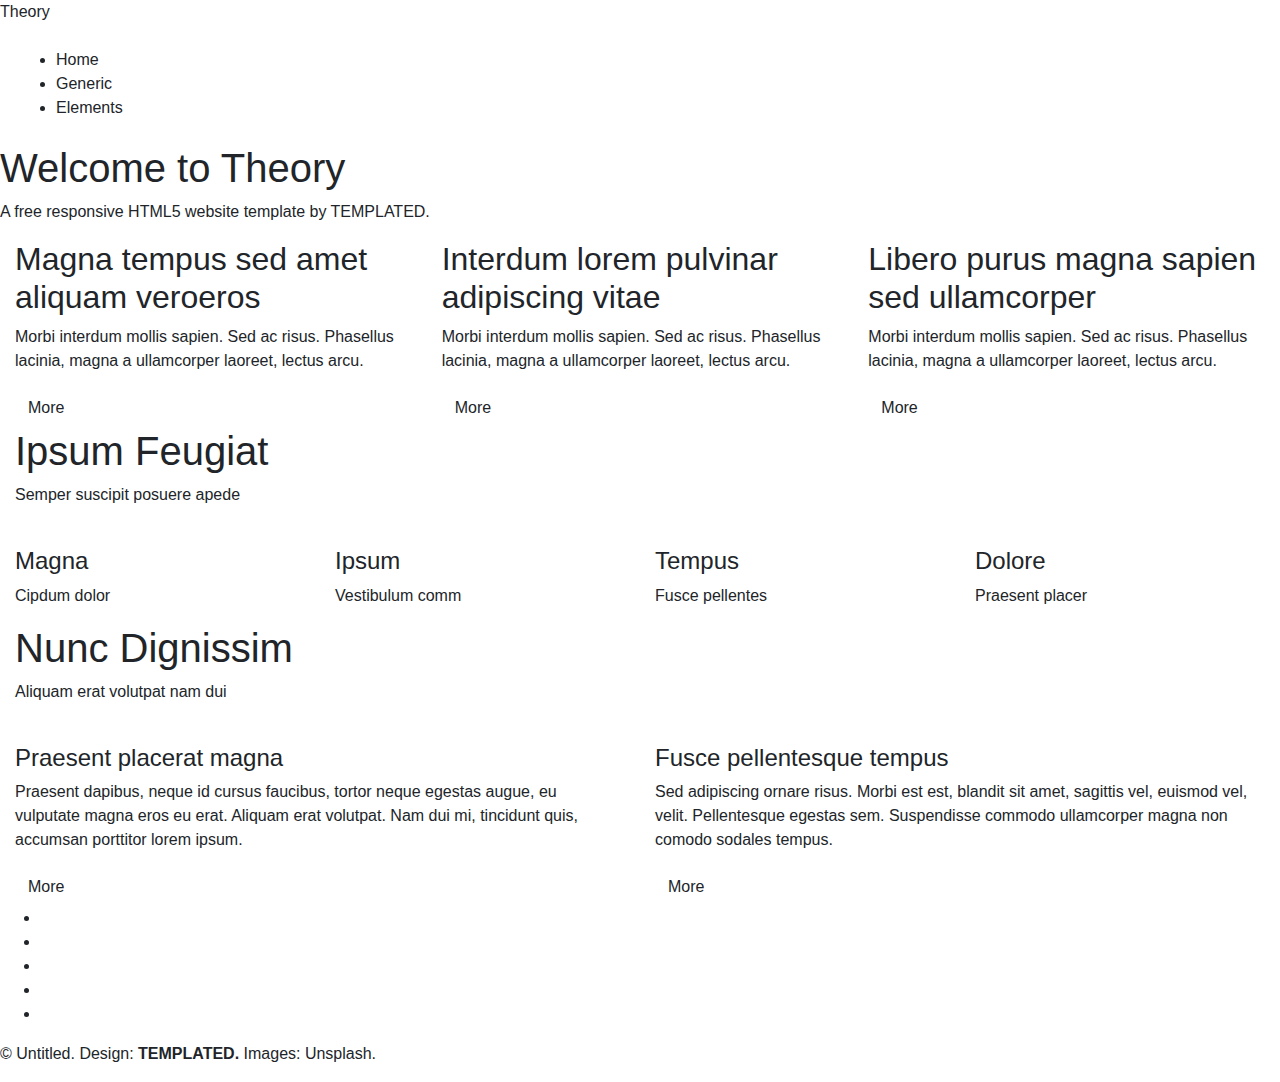
==== index.html @ 81d4070e "Create index.html" ====
<!DOCTYPE html>
<html>
    <head>
            <script src="https://kit.fontawesome.com/0841a5b684.js"></script>
            <meta name="viewport" content="width=device-width, initial-scale=1">
            <link rel="stylesheet" href="https://maxcdn.bootstrapcdn.com/bootstrap/4.3.1/css/bootstrap.min.css">            <link href="https://fonts.googleapis.com/css?family=Raleway:100,200,300,400,500,600,700,800,900&display=swap" rel="stylesheet">  
            <link rel="stylesheet" type="text/css" href="theory.css">
    </head>

    <body>
        <div class="banner">
            <header>
                <p class="logo">Theory</p>
                <div class="menu"><i class="fas fa-bars"></i></div>
                <nav class="navbar">
                    <ul>
                        <li>Home</li>
                        <li>Generic</li>
                        <li>Elements</li>
                    </ul>
                </nav>
            </header>

            <div class="banner-inner">
                <article class="inner-wrapper">
                <h1 class="inner-h1">Welcome to Theory</h1>
                <p class="inner-p">A free responsive HTML5 website template by TEMPLATED.
                </p>
            </article>
            </div>
        </div>



        <!--CONTENT-->

            <div class="container-fluid main">
                <div class="row row-content">
                     <div class="col-lg-4">
                        <article id="art-border">
                            <h2>Magna tempus sed amet
                                 aliquam veroeros
                            </h2>
                            <p>Morbi interdum mollis sapien. Sed ac risus. Phasellus lacinia, magna a ullamcorper laoreet, lectus arcu.
                            </p>
                            <div class="content-btn btn">More</div>
                        </article>
                     </div>


                    <div class="col-lg-4">
                        <article id="art-border">
                            <h2>Interdum lorem pulvinar
                                adipiscing vitae
                            </h2>
                            <p>Morbi interdum mollis sapien. Sed ac risus. Phasellus lacinia, magna a ullamcorper laoreet, lectus arcu.
                            </p>
                            <div class="content-btn btn">More</div>
                        </article>
                     </div>


                    <div class="col-lg-4">
                        <article id="art-border">
                            <h2>Libero purus magna sapien
                                sed ullamcorper
                            </h2>
                            <p>Morbi interdum mollis sapien. Sed ac risus. Phasellus lacinia, magna a ullamcorper laoreet, lectus arcu.
                            </p>
                            <div class="content-btn btn">More</div>
                        </article>
                     </div>
                 </div>


                 <!--TEAM/STAFF-->

                 <div class="team-wrapper">
                    <h1 class="team-header">Ipsum Feugiat</h1>
                    <p class="para">Semper suscipit posuere apede</p>

                    <div class="row row-team">
                        <div class="col-12 col-sm-6 col-lg-3">
                            <div class="wrapper-team">
                                <div class="img-team">
                                    <img src="file:///Users/peterlewis/Documents/Projects/templated-theory/images/pic03.jpg" alt="">                                    
                                </div>

                                <div class="text-team">
                                    <h4>Magna</h4>
                                    <p>Cipdum dolor</p>
                                </div>
                            </div>
                        </div>


                        <div class="col-12 col-sm-6 col-lg-3">
                            <div class="wrapper-team">
                                <div class="img-team">
                                    <img src="file:///Users/peterlewis/Documents/Projects/templated-theory/images/pic04.jpg" alt="">                                    
                                </div>

                                <div class="text-team">
                                    <h4>Ipsum</h4>
                                    <p>Vestibulum comm</p>
                                </div>
                            </div>
                        </div>


                        <div class="col-12 col-sm-6 col-lg-3">
                            <div class="wrapper-team">
                                <div class="img-team">
                                    <img src="file:///Users/peterlewis/Documents/Projects/templated-theory/images/pic05.jpg" alt="">
                                </div>

                                <div class="text-team">
                                    <h4>Tempus</h4>
                                    <p>Fusce pellentes</p>
                                </div>
                            </div>
                        </div>


                        <div class="col-12 col-sm-6 col-lg-3">
                            <div class="wrapper-team">
                                <div class="img-team">
                                    <img src="file:///Users/peterlewis/Documents/Projects/templated-theory/images/pic06.jpg" alt="">
                                    </div>
                                <div class="text-team">
                                    <h4>Dolore</h4>
                                    <p>Praesent placer</p>
                                </div>
                            </div>
                        </div>
                     </div>
                 </div>


                 <!--EXTRA-INFO-->

                 <div class="extra-wrapper">
                        <h1>Nunc Dignissim</h1>
                        <p>Aliquam erat volutpat nam dui</p>

                    <div class="row row-extra">

                        <div class="col-12 col-lg-6">
                            <div class="wrapper-extra">
                                <div class="img-extra">
                                    <img src="file:///Users/peterlewis/Documents/Projects/templated-theory/images/pic01.jpg" alt="">
                                </div>

                                <div class="text-extra">
                                    <h4>Praesent placerat magna</h4>
                                    <p>Praesent dapibus, neque id cursus faucibus, tortor neque egestas augue, eu vulputate magna eros eu erat. Aliquam erat volutpat. Nam dui mi, tincidunt quis, accumsan porttitor lorem ipsum.</p>
                                    <div class="extra-info-btn btn">More</div>
                                </div>
                            </div>
                        </div>


                        <div class="col-12 col-lg-6">
                            <div class="wrapper-extra">
                                <div class="img-extra">
                                    <img src="file:///Users/peterlewis/Documents/Projects/templated-theory/images/pic02.jpg" alt="">
                                </div>

                                <div class="text-extra">
                                    <h4>Fusce pellentesque tempus</h4>
                                    <p>Sed adipiscing ornare risus. Morbi est est, blandit sit amet, sagittis vel, euismod vel, velit. Pellentesque egestas sem. Suspendisse commodo ullamcorper magna non comodo sodales tempus.</p>
                                    <div class="extra-info-btn btn">More</div>
                                </div>
                            </div>
                        </div>
                    </div>
                </div>
           </div>


             <!--FOOTER-->


             <footer>
                 <div class="flex">
                     <div class="icons">
                         <ul>
                             <li><i class="fab fa-facebook-f"></i></li>
                             <li><i class="fab fa-twitter"></i></li>
                             <li><i class="fab fa-linkedin-in"></i></li>
                             <li><i class="fab fa-pinterest-p"></i></li>
                             <li><i class="fab fa-vimeo-v"></i></li>
                         </ul>
                     </div>

                     <div class="copywrite">
                         <p>© Untitled. Design: <strong>TEMPLATED.</strong> Images: Unsplash.</p>
                     </div>
                 </div>
             </footer>


    </body>
</html>
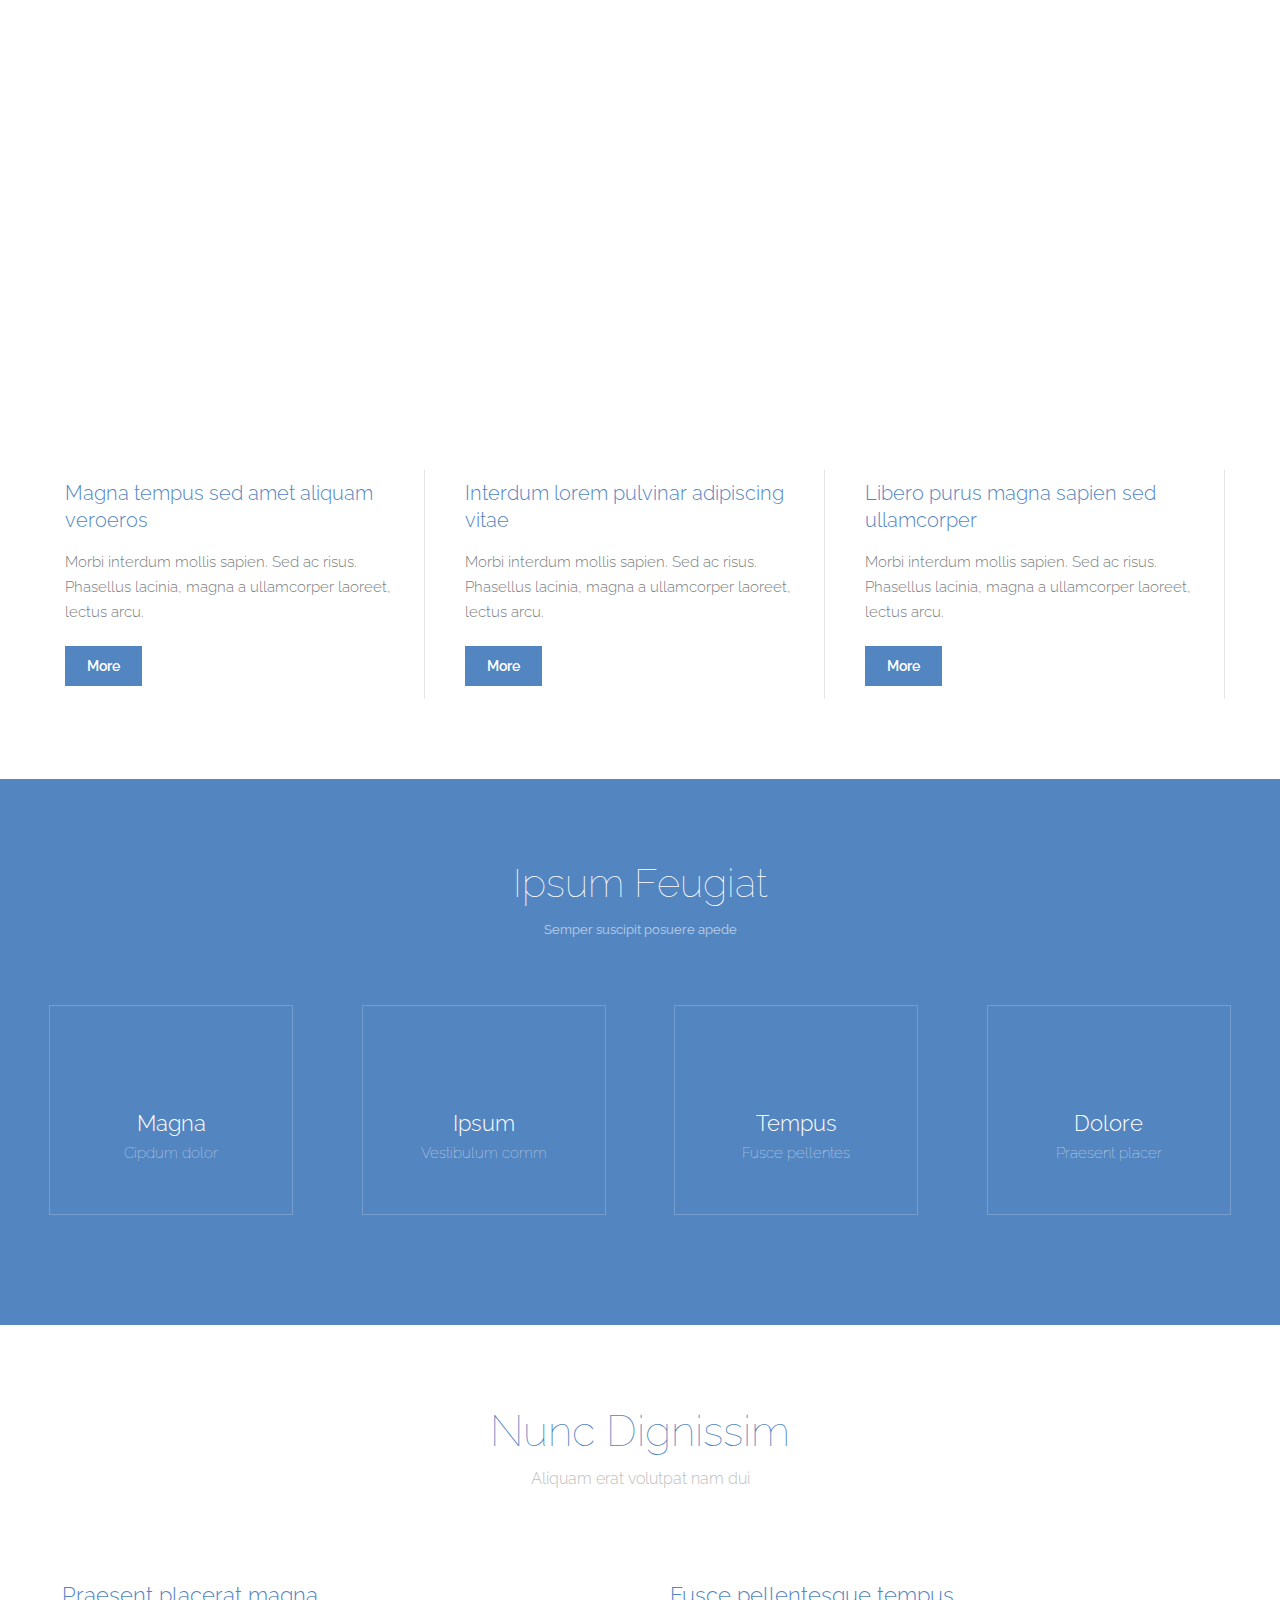
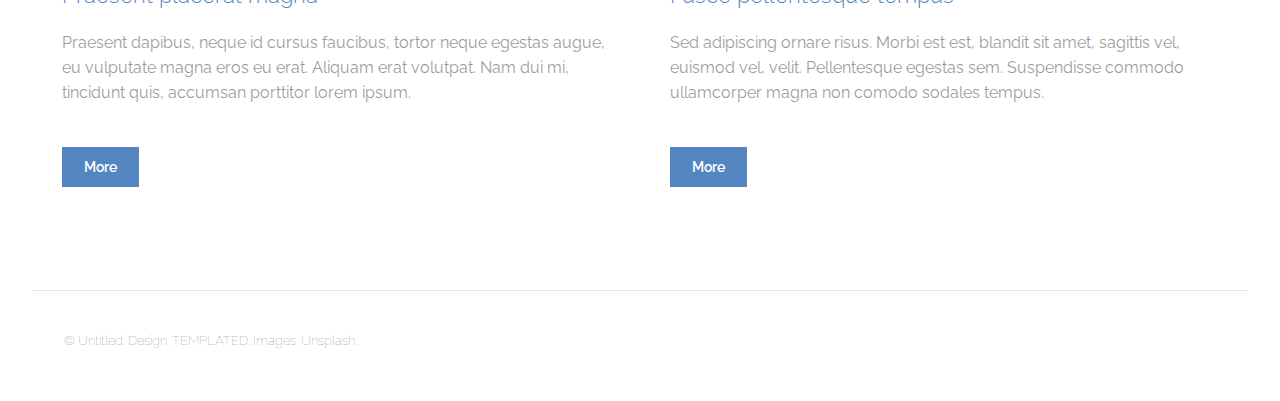
==== commit 1372bccf: "Update index.html" ====
--- a/index.html
+++ b/index.html
@@ -4,7 +4,7 @@
             <script src="https://kit.fontawesome.com/0841a5b684.js"></script>
             <meta name="viewport" content="width=device-width, initial-scale=1">
             <link rel="stylesheet" href="https://maxcdn.bootstrapcdn.com/bootstrap/4.3.1/css/bootstrap.min.css">            <link href="https://fonts.googleapis.com/css?family=Raleway:100,200,300,400,500,600,700,800,900&display=swap" rel="stylesheet">  
-            <link rel="stylesheet" type="text/css" href="theory.css">
+            <link rel="stylesheet" type="text/css" href="main.css">
     </head>
 
     <body>
--- a/main.css
+++ b/main.css
@@ -0,0 +1,649 @@
+* {
+    padding: 0px;
+    font-family: 'Raleway', sans-serif;
+    margin: 0px;
+    box-sizing: border-box;
+}
+
+header {
+    padding-top: 19px;
+}
+
+.logo {
+    display: inline;
+    margin-left: 29px;
+    font-size: 15.5px;
+    font-weight: 600;
+}
+
+.menu {
+    display: inline;
+    float: right;
+    margin-right: 30px;
+    font-size: 15.5px;
+    opacity: 0.9;
+    cursor: pointer;
+}
+
+.navbar {
+    display: none;
+}
+
+.banner {
+    height: 290px;
+    font-family: "Raleway", sans-serif;
+    color: white;
+    background-size: cover;
+    background-image: url('file:///Users/peterlewis/Documents/Projects/templated-theory/images/banner.jpg');
+}
+
+.banner-inner {
+    text-align: center;
+    font-weight: 100;
+    position: relative;
+    top: 45px;
+}
+
+.inner-h1 {
+    font-weight: 100;
+    margin-bottom: 16px;
+}
+.inner-p {
+    font-size: 14.5px;
+    color: white;
+    opacity: 0.6;
+    padding: 0 25px;
+    margin: 0;
+    line-height: 22px;
+}
+
+
+
+/* CONTENT */
+
+.row {
+    padding: 0;
+    margin: 0;
+}
+
+.main {
+    padding: 0;
+}
+
+.row-content {
+    margin: 0 auto;
+    max-width: 95%;
+    padding: 0;
+}
+
+article {
+    text-align: center;
+    width: 100%;
+    padding: 40px 0 40px 0;
+}
+
+#art-border {
+    border-bottom: 1px solid rgba(0, 0, 0, 0.1);
+}
+
+article h2 {
+    font-size: 22px;
+    color: #5385c1;
+    font-weight: 300;
+    padding: 0 30px;
+    line-height: 35px;
+    margin-bottom: 25px;
+}
+
+article p {
+    font-size: 16px;
+    opacity: 0.6;
+    font-weight: 300;
+    margin-bottom: 30px;
+    line-height: 25px;
+}
+
+.btn {
+    width: 100%;
+    height: 45px;
+    background-color: #5385c1;
+    color: white;
+    font-weight: 600;
+    border-radius: 0;
+    line-height: 45px;
+    padding: 0;
+    border: 0;
+}
+
+
+
+/* TEAM/STAFF*/
+
+.row-team {
+    padding: 0;
+}
+
+.team-wrapper {
+    padding: 35px 0 45px 0;
+    text-align: center;
+    background: #5385c1;
+}
+
+.team-header {
+    color: white;
+    font-weight: 100;
+    font-size: 32px;
+}
+
+.para {
+    color: white;
+    font: 100;
+    font-size: 14px;
+    opacity: 0.6;
+}
+
+.wrapper-team {
+    border: 1px solid rgba(255, 255, 255, 0.2);
+    max-width: 90%;
+    margin: 15px auto;
+    padding: 50px 50px;
+}
+
+.img-team img {
+    border-radius: 50%;
+}
+
+.text-team {
+    margin: 30px 0 0 0;
+}
+
+.text-team h4 {
+    font-weight: 300;
+    font-size: 22px;
+    color: white;
+    margin-bottom: 5px;
+}
+
+.text-team p {
+    color: white;
+    font-weight: 100;
+    opacity: 0.8;
+    margin: 0;
+}
+
+
+
+/* EXTRA */
+
+
+.img-extra img {
+    width: 100%;
+    margin: 20px 0;
+}
+
+.extra-wrapper {
+    padding: 40px 0 0 0;
+    text-align: center;
+}
+
+.row-extra {
+    margin: 0 auto;
+    text-align: center;
+    max-width: 85%;
+    border-bottom: 1px solid rgba(0, 0, 0, 0.2);
+    padding: 0;
+}
+
+.row-extra .col-12 {
+    padding: 0;
+}
+
+.extra-wrapper h1 {
+    margin: 0 auto;
+    color: #5385c1;
+    font-weight: 100;
+    font-size: 32px;
+}
+
+.extra-wrapper p {
+    color: grey;
+    opacity: 0.5;
+    margin: 10px auto;
+    font-size: 14px;
+    font-weight: 300;
+}
+
+.text-extra h4 {
+    color: #5385c1;
+    font-size: 22px;
+    font-weight: 300;
+    margin: 0.5em 0 1em;
+}
+
+.text-extra p {
+    font-size: 16px;
+    color: black;
+    opacity: 0.4;
+    font-weight: 400;
+    line-height: 25px;
+    margin: 0 0 2em;
+    padding: 0;
+}
+
+.extra-info-btn {
+    margin: 0 0 2em;
+    font-size: 16px;
+}
+
+
+
+/* FOOTER */
+
+.flex {
+    display: block;
+    margin: 0;
+    padding: 10px 0 0 0;
+}
+
+.icons {
+    text-align: center;
+    padding: 20px;
+}
+
+.icons li {
+    display: inline;
+    margin: 0 0 0 15px;
+    color: #5385c1;
+    font-size: 18px;
+}
+
+.copywrite {
+    font-size: 13px;
+    color: grey;
+    font-weight: 100;
+    text-align: center;
+    padding-bottom: 10px;
+}
+
+.copywrite strong {
+    font-weight: 100;
+}
+
+
+
+
+/* MEDIA QUERIES */
+
+
+
+@media screen and (min-width: 480px) {
+    .banner {
+        height: 330px;
+    }
+
+    header {
+        padding-top: 32px;
+    }
+
+    .logo {
+        font-size: 1em;
+    }
+
+    .inner-wrapper {
+        text-align: center;
+        padding: 30px 30px;
+    }
+
+    article {
+        text-align: left;
+        padding: 25px 0 40px 0;
+    }
+
+    article h2 {
+        padding: 0;
+        width: 60%;
+        margin-bottom: 20px;
+        font-size: 21.5px;
+    }
+    article p {
+        padding-right: 1em;
+    }
+
+    .btn {
+        display: inline;
+        padding: 13px 25px;
+        cursor: pointer;
+    }
+
+    .row-extra {
+        max-width: 90%;
+        padding-bottom: 15px;
+    }
+
+    .extra-wrapper {
+        padding-top: 40px;
+    }
+
+    .text-extra {
+        text-align: left;
+        padding-bottom: 20px;
+    }
+}
+
+
+
+
+
+@media screen and (min-width: 737px) {
+
+    .banner {
+        height: 430px;
+    }
+
+    header {
+        padding: 50px 10px 0 10px;
+    }
+
+    .banner-inner {
+        top: 45px;
+    }
+
+    article h2 {
+        width: 40%;
+    }
+
+    .inner-h1 {
+        font-size: 3.5em;
+        padding-bottom: 5px;
+    }
+
+    .inner-p {
+        font-size: 1em;
+    }
+
+
+    /* TEAM/STAFF */
+
+
+    .row-team {
+        padding: 15px 15px;
+    }
+
+    .row-team .col-12 {
+        padding: 0;
+    }
+
+    .team-header {
+        font-size: 2.8em;
+        padding-bottom: 5px;
+    }
+
+    .para {
+        font-size: 16px;
+        padding-bottom: 20px;
+    }
+
+
+    /* EXTRA */
+
+    .extra-wrapper h1 {
+        font-size: 2.8em;
+    }
+
+    .extra-wrapper p {
+        font-size: 1em;
+        margin-bottom: 40px;
+    }
+
+    .text-extra p {
+        font-weight: 400;
+        opacity: 0.4;
+    }
+
+    /* FOOTER */
+    
+
+    .flex {
+        display: flex;
+        flex-direction: row-reverse;
+        padding: 40px 0;
+        max-width: 90%;
+        margin: 0 auto;
+    }
+
+    .copywrite {
+        display: block;
+        text-align: left;
+        width: 50%;
+    }
+
+    .copywrite p {
+        margin: 0;
+    }
+
+    .icons {
+        width: 50%;
+        display: block;
+        text-align: right;
+        padding: 0;
+    }
+
+    .icons ul {
+        width: 100%;
+        margin: 0;
+    }
+
+    .icons li {
+        font-size: 18px;
+        cursor: pointer;
+    }
+
+}
+
+
+
+
+
+
+@media screen and (min-width: 992px) {
+    
+    header {
+        display: flex;
+        padding: 65px 30px 0 50px;
+    }
+    .navbar {
+        display: list-item;
+        width: 50%;
+        padding: 0;
+    }
+
+    .navbar ul {
+        margin: 0;
+        display: flex;
+        justify-content: flex-end;
+    }
+
+    .navbar li {
+        display: inline;
+        margin-right: 20px;
+        font-size: 12px;
+        font-weight: 200;
+        opacity: 0.9;
+        cursor: pointer;
+    }
+
+    .logo {
+        width: 50%;
+        margin: 0;
+        font-size: 0.9em;
+    }
+
+    .menu {
+        display: none;
+    }
+    
+    .banner {
+        height: 390px;
+    }
+
+    .inner-wrapper {
+        padding-top: 10px;
+    }
+
+    .inner-h1 {
+        font-size: 3.2em;
+    }
+
+    .inner-p {
+        font-size: 14.5px;
+    }
+
+
+    /* CONTENT */
+
+    .row-content {
+        margin: 80px 40px;
+        display: flex;
+        align-items: center;
+    }
+
+    #art-border {
+        border-right: 1px solid rgba(0, 0, 0, 0.1);
+        border-bottom: 0;
+        padding: 10px 10px;
+    }
+
+    article h2 {
+        font-size: 19.5px;
+        width: 100%;
+        margin-bottom: 15px;
+        line-height: 27px;
+    }
+
+    article p {
+        font-size: 14.5px;
+        margin-bottom: 20px;
+    }
+
+    .btn {
+        padding: 12px 22px;
+        font-size: 14px;
+    }
+
+
+    /* TEAM/STAFF */
+
+    .team-wrapper {
+        padding: 80px 0;
+    }
+
+    .team-header {
+        font-size: 2.5em;
+    }
+
+    .para {
+        font-size: 0.8em;    }
+
+    .wrapper-team {
+        padding: 50px 0;
+        max-width: 78%;
+    }
+
+    .text-team p {
+        font-size: 15px;
+    }
+
+
+    /* EXTRA CONTENT */
+
+    .extra-wrapper {
+        padding: 80px 0 0 0;
+    }
+
+    .extra-wrapper h1 {
+        font-size: 2.7em;
+    }
+
+    .row-extra {
+        padding-bottom: 80px;
+        max-width: 95%;
+        border-bottom: 1px solid rgba(0, 0, 0, 0.1);
+    }
+
+    .wrapper-extra {
+        max-width: 90%;
+        margin: 0 auto;
+    }
+
+    .img-extra {
+        text-align: center;
+    }
+
+    .img-extra img {
+        max-width: 100%;
+    }
+
+
+    /* FOOTER */
+
+
+    .icons li {
+        font-size: 16px;
+    }
+}
+
+
+
+
+
+
+@media screen and (min-width: 1282px) {
+    .banner {
+        height: 450px;
+    }
+    
+    .logo {
+        padding-left: 45px;
+    }
+
+    .navbar ul {
+        padding-right: 45px;
+    }
+
+    .inner-wrapper {
+        margin-top: 35px;
+    }
+
+    .inner-h1 {
+        padding-bottom: 10px;
+    }
+
+
+    /* CONTENT */
+
+
+    #art-border {
+        padding: 0 50px;
+    }
+    
+
+
+    /* EXTRA CONTENT */
+
+
+    .row-extra {
+        max-width: 80%;
+    }
+
+
+    /* FOOTER */
+
+
+
+    .flex {
+        padding-left: 100px;
+        padding-right: 70px;
+    }
+
+
+}
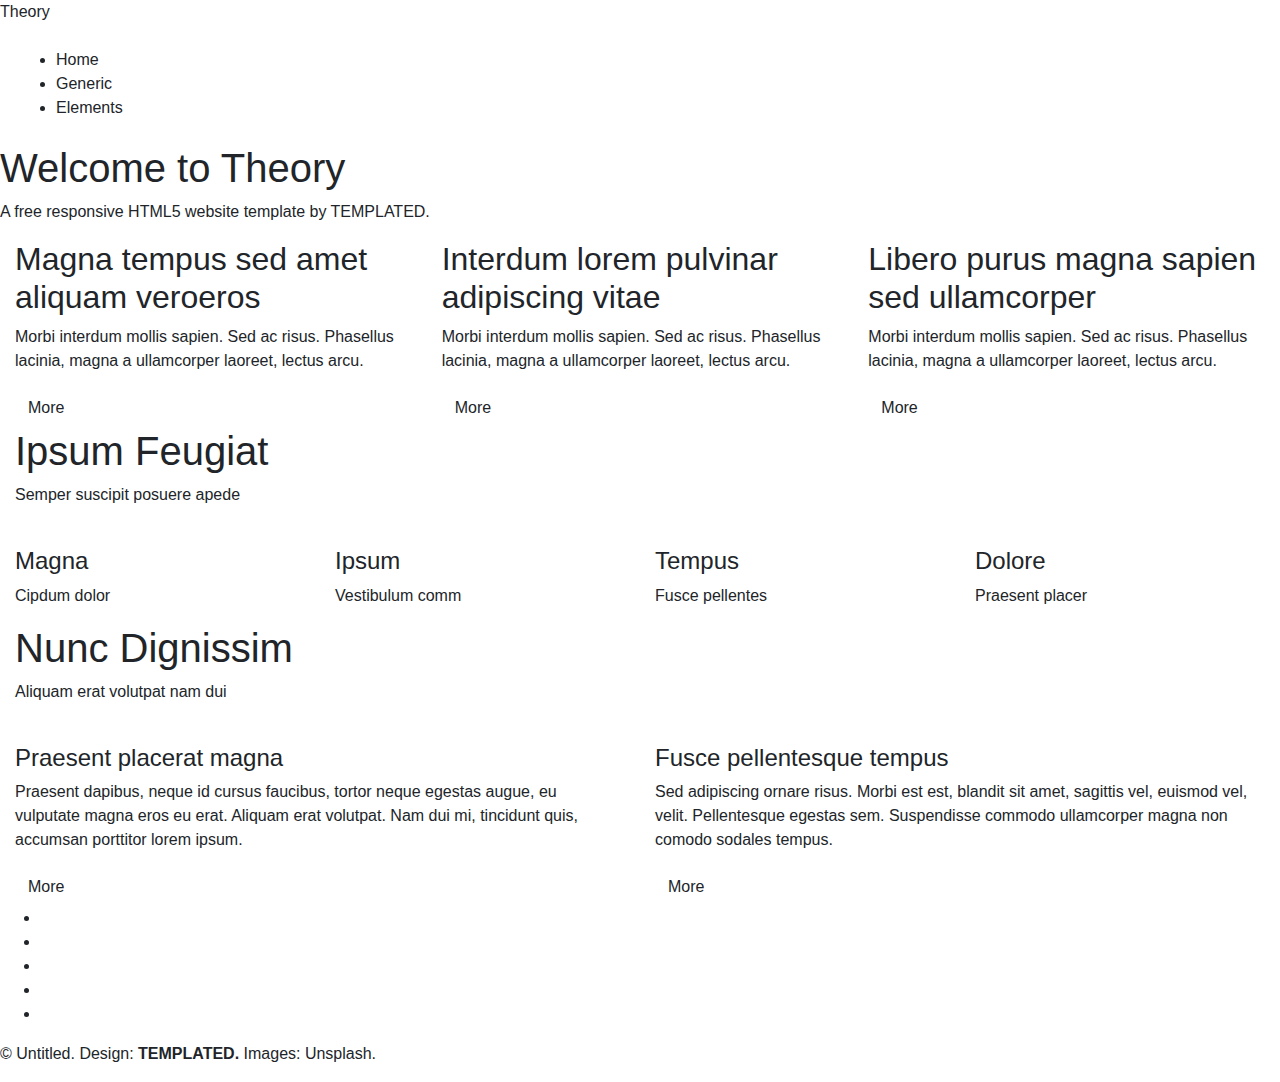
==== commit 4c14a43f: "Update index.html" ====
--- a/index.html
+++ b/index.html
@@ -4,7 +4,7 @@
             <script src="https://kit.fontawesome.com/0841a5b684.js"></script>
             <meta name="viewport" content="width=device-width, initial-scale=1">
             <link rel="stylesheet" href="https://maxcdn.bootstrapcdn.com/bootstrap/4.3.1/css/bootstrap.min.css">            <link href="https://fonts.googleapis.com/css?family=Raleway:100,200,300,400,500,600,700,800,900&display=swap" rel="stylesheet">  
-            <link rel="stylesheet" type="text/css" href="main.css">
+            <link rel="stylesheet" type="text/css" href="theory.css">
     </head>
 
     <body>
@@ -83,7 +83,7 @@
                         <div class="col-12 col-sm-6 col-lg-3">
                             <div class="wrapper-team">
                                 <div class="img-team">
-                                    <img src="file:///Users/peterlewis/Documents/Projects/templated-theory/images/pic03.jpg" alt="">                                    
+                                    <img src="https://templated.co/items/demos/theory/images/pic03.jpg" alt="">                                    
                                 </div>
 
                                 <div class="text-team">
@@ -97,7 +97,7 @@
                         <div class="col-12 col-sm-6 col-lg-3">
                             <div class="wrapper-team">
                                 <div class="img-team">
-                                    <img src="file:///Users/peterlewis/Documents/Projects/templated-theory/images/pic04.jpg" alt="">                                    
+                                    <img src="https://templated.co/items/demos/theory/images/pic04.jpg" alt="">                                    
                                 </div>
 
                                 <div class="text-team">
@@ -111,7 +111,7 @@
                         <div class="col-12 col-sm-6 col-lg-3">
                             <div class="wrapper-team">
                                 <div class="img-team">
-                                    <img src="file:///Users/peterlewis/Documents/Projects/templated-theory/images/pic05.jpg" alt="">
+                                    <img src="https://templated.co/items/demos/theory/images/pic05.jpg" alt="">
                                 </div>
 
                                 <div class="text-team">
@@ -125,7 +125,7 @@
                         <div class="col-12 col-sm-6 col-lg-3">
                             <div class="wrapper-team">
                                 <div class="img-team">
-                                    <img src="file:///Users/peterlewis/Documents/Projects/templated-theory/images/pic06.jpg" alt="">
+                                    <img src="https://templated.co/items/demos/theory/images/pic06.jpg" alt="">
                                     </div>
                                 <div class="text-team">
                                     <h4>Dolore</h4>
@@ -148,7 +148,7 @@
                         <div class="col-12 col-lg-6">
                             <div class="wrapper-extra">
                                 <div class="img-extra">
-                                    <img src="file:///Users/peterlewis/Documents/Projects/templated-theory/images/pic01.jpg" alt="">
+                                    <img src="https://templated.co/items/demos/theory/images/pic01.jpg" alt="">
                                 </div>
 
                                 <div class="text-extra">
@@ -163,7 +163,7 @@
                         <div class="col-12 col-lg-6">
                             <div class="wrapper-extra">
                                 <div class="img-extra">
-                                    <img src="file:///Users/peterlewis/Documents/Projects/templated-theory/images/pic02.jpg" alt="">
+                                    <img src="https://templated.co/items/demos/theory/images/pic02.jpg" alt="">
                                 </div>
 
                                 <div class="text-extra">
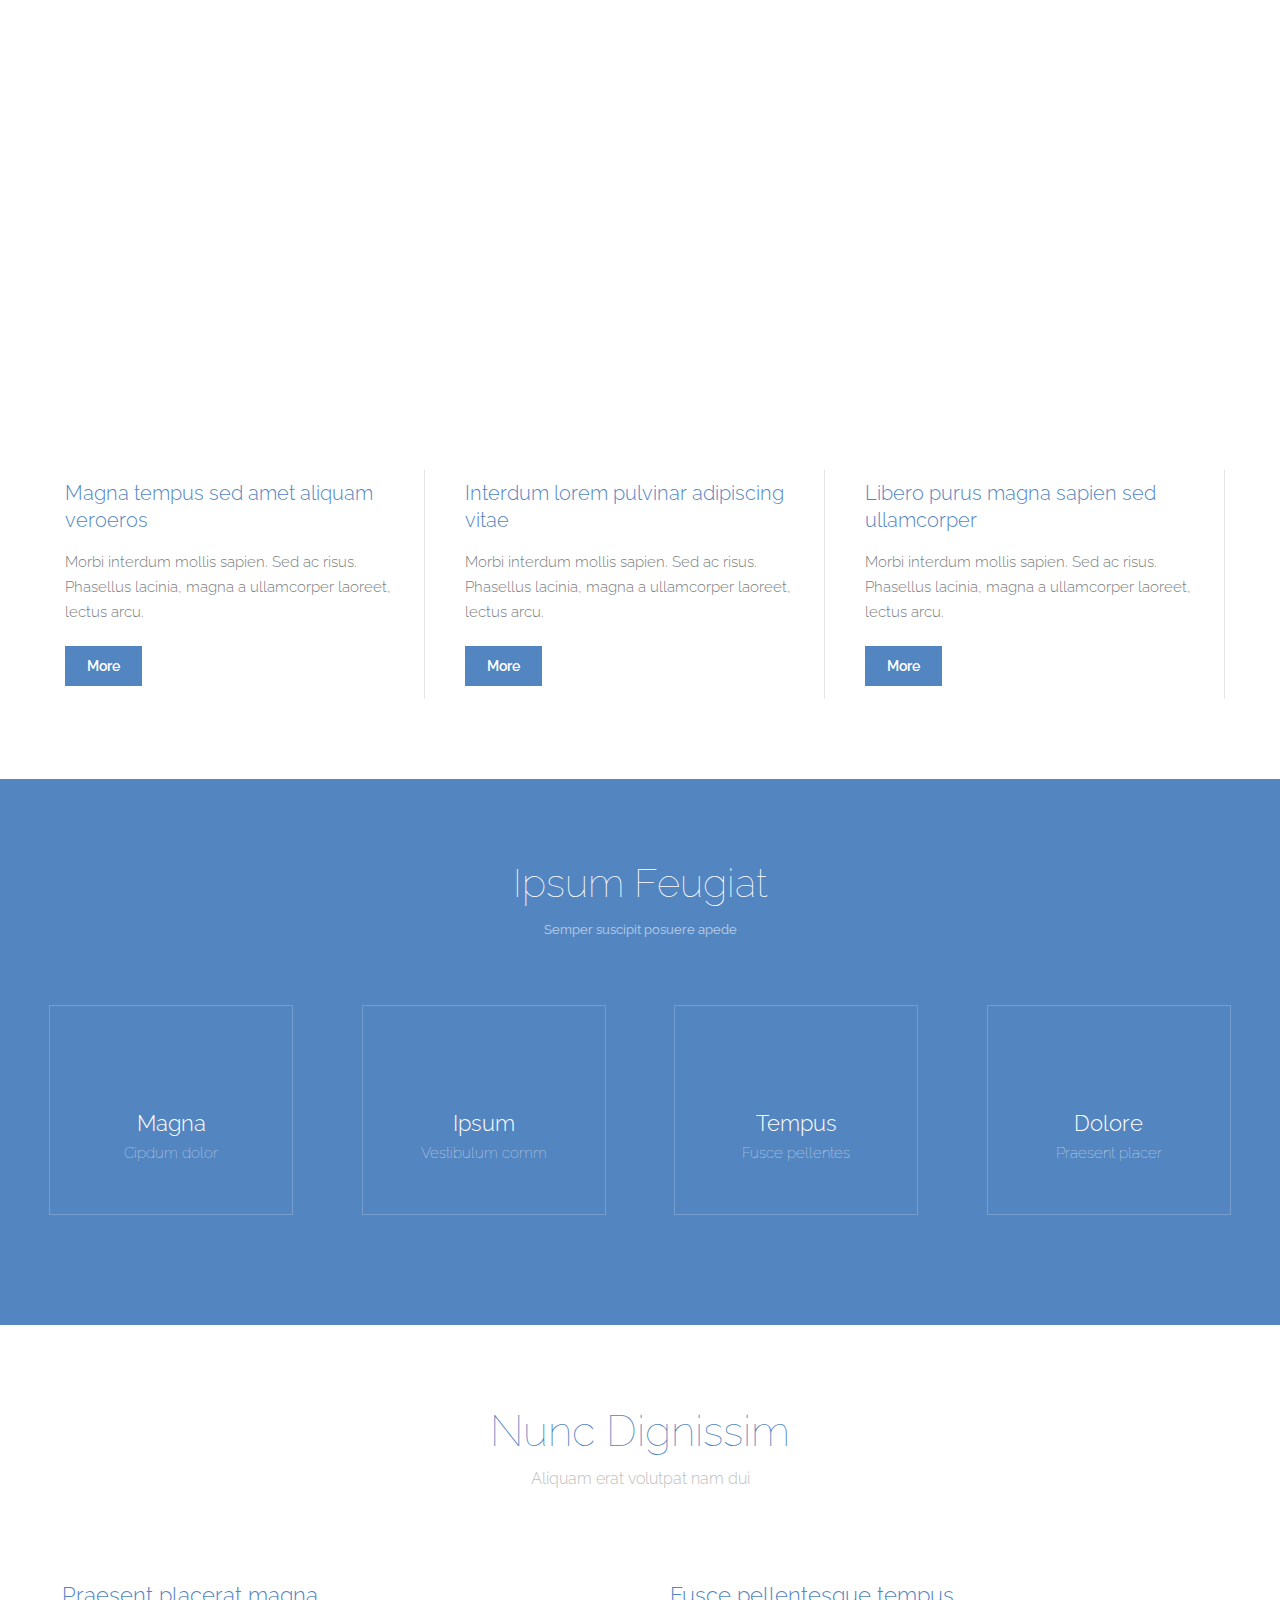
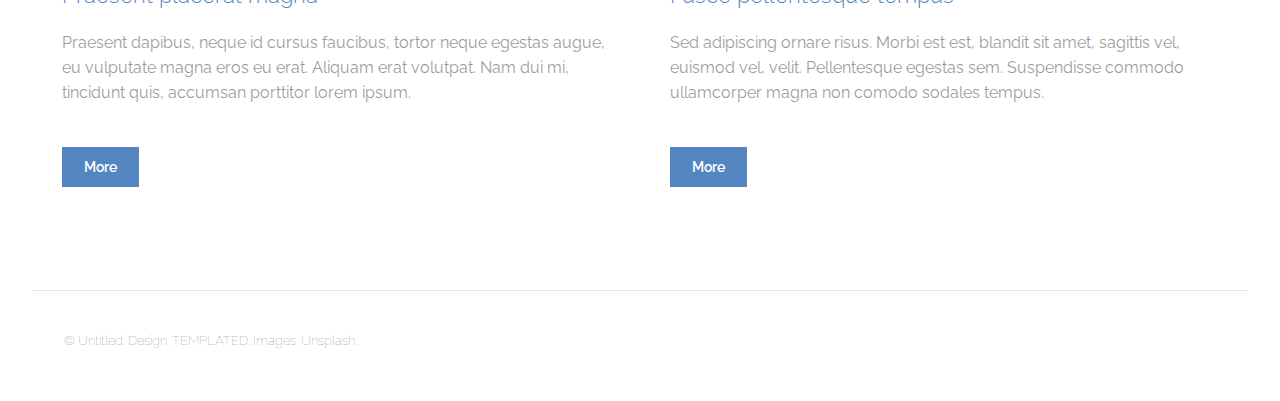
==== commit c206146a: "Update index.html" ====
--- a/index.html
+++ b/index.html
@@ -4,7 +4,7 @@
             <script src="https://kit.fontawesome.com/0841a5b684.js"></script>
             <meta name="viewport" content="width=device-width, initial-scale=1">
             <link rel="stylesheet" href="https://maxcdn.bootstrapcdn.com/bootstrap/4.3.1/css/bootstrap.min.css">            <link href="https://fonts.googleapis.com/css?family=Raleway:100,200,300,400,500,600,700,800,900&display=swap" rel="stylesheet">  
-            <link rel="stylesheet" type="text/css" href="theory.css">
+            <link rel="stylesheet" type="text/css" href="main.css">
     </head>
 
     <body>
--- a/main.css
+++ b/main.css
@@ -0,0 +1,649 @@
+* {
+    padding: 0px;
+    font-family: 'Raleway', sans-serif;
+    margin: 0px;
+    box-sizing: border-box;
+}
+
+header {
+    padding-top: 19px;
+}
+
+.logo {
+    display: inline;
+    margin-left: 29px;
+    font-size: 15.5px;
+    font-weight: 600;
+}
+
+.menu {
+    display: inline;
+    float: right;
+    margin-right: 30px;
+    font-size: 15.5px;
+    opacity: 0.9;
+    cursor: pointer;
+}
+
+.navbar {
+    display: none;
+}
+
+.banner {
+    height: 290px;
+    font-family: "Raleway", sans-serif;
+    color: white;
+    background-size: cover;
+    background-image: url('file:///Users/peterlewis/Documents/Projects/templated-theory/images/banner.jpg');
+}
+
+.banner-inner {
+    text-align: center;
+    font-weight: 100;
+    position: relative;
+    top: 45px;
+}
+
+.inner-h1 {
+    font-weight: 100;
+    margin-bottom: 16px;
+}
+.inner-p {
+    font-size: 14.5px;
+    color: white;
+    opacity: 0.6;
+    padding: 0 25px;
+    margin: 0;
+    line-height: 22px;
+}
+
+
+
+/* CONTENT */
+
+.row {
+    padding: 0;
+    margin: 0;
+}
+
+.main {
+    padding: 0;
+}
+
+.row-content {
+    margin: 0 auto;
+    max-width: 95%;
+    padding: 0;
+}
+
+article {
+    text-align: center;
+    width: 100%;
+    padding: 40px 0 40px 0;
+}
+
+#art-border {
+    border-bottom: 1px solid rgba(0, 0, 0, 0.1);
+}
+
+article h2 {
+    font-size: 22px;
+    color: #5385c1;
+    font-weight: 300;
+    padding: 0 30px;
+    line-height: 35px;
+    margin-bottom: 25px;
+}
+
+article p {
+    font-size: 16px;
+    opacity: 0.6;
+    font-weight: 300;
+    margin-bottom: 30px;
+    line-height: 25px;
+}
+
+.btn {
+    width: 100%;
+    height: 45px;
+    background-color: #5385c1;
+    color: white;
+    font-weight: 600;
+    border-radius: 0;
+    line-height: 45px;
+    padding: 0;
+    border: 0;
+}
+
+
+
+/* TEAM/STAFF*/
+
+.row-team {
+    padding: 0;
+}
+
+.team-wrapper {
+    padding: 35px 0 45px 0;
+    text-align: center;
+    background: #5385c1;
+}
+
+.team-header {
+    color: white;
+    font-weight: 100;
+    font-size: 32px;
+}
+
+.para {
+    color: white;
+    font: 100;
+    font-size: 14px;
+    opacity: 0.6;
+}
+
+.wrapper-team {
+    border: 1px solid rgba(255, 255, 255, 0.2);
+    max-width: 90%;
+    margin: 15px auto;
+    padding: 50px 50px;
+}
+
+.img-team img {
+    border-radius: 50%;
+}
+
+.text-team {
+    margin: 30px 0 0 0;
+}
+
+.text-team h4 {
+    font-weight: 300;
+    font-size: 22px;
+    color: white;
+    margin-bottom: 5px;
+}
+
+.text-team p {
+    color: white;
+    font-weight: 100;
+    opacity: 0.8;
+    margin: 0;
+}
+
+
+
+/* EXTRA */
+
+
+.img-extra img {
+    width: 100%;
+    margin: 20px 0;
+}
+
+.extra-wrapper {
+    padding: 40px 0 0 0;
+    text-align: center;
+}
+
+.row-extra {
+    margin: 0 auto;
+    text-align: center;
+    max-width: 85%;
+    border-bottom: 1px solid rgba(0, 0, 0, 0.2);
+    padding: 0;
+}
+
+.row-extra .col-12 {
+    padding: 0;
+}
+
+.extra-wrapper h1 {
+    margin: 0 auto;
+    color: #5385c1;
+    font-weight: 100;
+    font-size: 32px;
+}
+
+.extra-wrapper p {
+    color: grey;
+    opacity: 0.5;
+    margin: 10px auto;
+    font-size: 14px;
+    font-weight: 300;
+}
+
+.text-extra h4 {
+    color: #5385c1;
+    font-size: 22px;
+    font-weight: 300;
+    margin: 0.5em 0 1em;
+}
+
+.text-extra p {
+    font-size: 16px;
+    color: black;
+    opacity: 0.4;
+    font-weight: 400;
+    line-height: 25px;
+    margin: 0 0 2em;
+    padding: 0;
+}
+
+.extra-info-btn {
+    margin: 0 0 2em;
+    font-size: 16px;
+}
+
+
+
+/* FOOTER */
+
+.flex {
+    display: block;
+    margin: 0;
+    padding: 10px 0 0 0;
+}
+
+.icons {
+    text-align: center;
+    padding: 20px;
+}
+
+.icons li {
+    display: inline;
+    margin: 0 0 0 15px;
+    color: #5385c1;
+    font-size: 18px;
+}
+
+.copywrite {
+    font-size: 13px;
+    color: grey;
+    font-weight: 100;
+    text-align: center;
+    padding-bottom: 10px;
+}
+
+.copywrite strong {
+    font-weight: 100;
+}
+
+
+
+
+/* MEDIA QUERIES */
+
+
+
+@media screen and (min-width: 480px) {
+    .banner {
+        height: 330px;
+    }
+
+    header {
+        padding-top: 32px;
+    }
+
+    .logo {
+        font-size: 1em;
+    }
+
+    .inner-wrapper {
+        text-align: center;
+        padding: 30px 30px;
+    }
+
+    article {
+        text-align: left;
+        padding: 25px 0 40px 0;
+    }
+
+    article h2 {
+        padding: 0;
+        width: 60%;
+        margin-bottom: 20px;
+        font-size: 21.5px;
+    }
+    article p {
+        padding-right: 1em;
+    }
+
+    .btn {
+        display: inline;
+        padding: 13px 25px;
+        cursor: pointer;
+    }
+
+    .row-extra {
+        max-width: 90%;
+        padding-bottom: 15px;
+    }
+
+    .extra-wrapper {
+        padding-top: 40px;
+    }
+
+    .text-extra {
+        text-align: left;
+        padding-bottom: 20px;
+    }
+}
+
+
+
+
+
+@media screen and (min-width: 737px) {
+
+    .banner {
+        height: 430px;
+    }
+
+    header {
+        padding: 50px 10px 0 10px;
+    }
+
+    .banner-inner {
+        top: 45px;
+    }
+
+    article h2 {
+        width: 40%;
+    }
+
+    .inner-h1 {
+        font-size: 3.5em;
+        padding-bottom: 5px;
+    }
+
+    .inner-p {
+        font-size: 1em;
+    }
+
+
+    /* TEAM/STAFF */
+
+
+    .row-team {
+        padding: 15px 15px;
+    }
+
+    .row-team .col-12 {
+        padding: 0;
+    }
+
+    .team-header {
+        font-size: 2.8em;
+        padding-bottom: 5px;
+    }
+
+    .para {
+        font-size: 16px;
+        padding-bottom: 20px;
+    }
+
+
+    /* EXTRA */
+
+    .extra-wrapper h1 {
+        font-size: 2.8em;
+    }
+
+    .extra-wrapper p {
+        font-size: 1em;
+        margin-bottom: 40px;
+    }
+
+    .text-extra p {
+        font-weight: 400;
+        opacity: 0.4;
+    }
+
+    /* FOOTER */
+    
+
+    .flex {
+        display: flex;
+        flex-direction: row-reverse;
+        padding: 40px 0;
+        max-width: 90%;
+        margin: 0 auto;
+    }
+
+    .copywrite {
+        display: block;
+        text-align: left;
+        width: 50%;
+    }
+
+    .copywrite p {
+        margin: 0;
+    }
+
+    .icons {
+        width: 50%;
+        display: block;
+        text-align: right;
+        padding: 0;
+    }
+
+    .icons ul {
+        width: 100%;
+        margin: 0;
+    }
+
+    .icons li {
+        font-size: 18px;
+        cursor: pointer;
+    }
+
+}
+
+
+
+
+
+
+@media screen and (min-width: 992px) {
+    
+    header {
+        display: flex;
+        padding: 65px 30px 0 50px;
+    }
+    .navbar {
+        display: list-item;
+        width: 50%;
+        padding: 0;
+    }
+
+    .navbar ul {
+        margin: 0;
+        display: flex;
+        justify-content: flex-end;
+    }
+
+    .navbar li {
+        display: inline;
+        margin-right: 20px;
+        font-size: 12px;
+        font-weight: 200;
+        opacity: 0.9;
+        cursor: pointer;
+    }
+
+    .logo {
+        width: 50%;
+        margin: 0;
+        font-size: 0.9em;
+    }
+
+    .menu {
+        display: none;
+    }
+    
+    .banner {
+        height: 390px;
+    }
+
+    .inner-wrapper {
+        padding-top: 10px;
+    }
+
+    .inner-h1 {
+        font-size: 3.2em;
+    }
+
+    .inner-p {
+        font-size: 14.5px;
+    }
+
+
+    /* CONTENT */
+
+    .row-content {
+        margin: 80px 40px;
+        display: flex;
+        align-items: center;
+    }
+
+    #art-border {
+        border-right: 1px solid rgba(0, 0, 0, 0.1);
+        border-bottom: 0;
+        padding: 10px 10px;
+    }
+
+    article h2 {
+        font-size: 19.5px;
+        width: 100%;
+        margin-bottom: 15px;
+        line-height: 27px;
+    }
+
+    article p {
+        font-size: 14.5px;
+        margin-bottom: 20px;
+    }
+
+    .btn {
+        padding: 12px 22px;
+        font-size: 14px;
+    }
+
+
+    /* TEAM/STAFF */
+
+    .team-wrapper {
+        padding: 80px 0;
+    }
+
+    .team-header {
+        font-size: 2.5em;
+    }
+
+    .para {
+        font-size: 0.8em;    }
+
+    .wrapper-team {
+        padding: 50px 0;
+        max-width: 78%;
+    }
+
+    .text-team p {
+        font-size: 15px;
+    }
+
+
+    /* EXTRA CONTENT */
+
+    .extra-wrapper {
+        padding: 80px 0 0 0;
+    }
+
+    .extra-wrapper h1 {
+        font-size: 2.7em;
+    }
+
+    .row-extra {
+        padding-bottom: 80px;
+        max-width: 95%;
+        border-bottom: 1px solid rgba(0, 0, 0, 0.1);
+    }
+
+    .wrapper-extra {
+        max-width: 90%;
+        margin: 0 auto;
+    }
+
+    .img-extra {
+        text-align: center;
+    }
+
+    .img-extra img {
+        max-width: 100%;
+    }
+
+
+    /* FOOTER */
+
+
+    .icons li {
+        font-size: 16px;
+    }
+}
+
+
+
+
+
+
+@media screen and (min-width: 1282px) {
+    .banner {
+        height: 450px;
+    }
+    
+    .logo {
+        padding-left: 45px;
+    }
+
+    .navbar ul {
+        padding-right: 45px;
+    }
+
+    .inner-wrapper {
+        margin-top: 35px;
+    }
+
+    .inner-h1 {
+        padding-bottom: 10px;
+    }
+
+
+    /* CONTENT */
+
+
+    #art-border {
+        padding: 0 50px;
+    }
+    
+
+
+    /* EXTRA CONTENT */
+
+
+    .row-extra {
+        max-width: 80%;
+    }
+
+
+    /* FOOTER */
+
+
+
+    .flex {
+        padding-left: 100px;
+        padding-right: 70px;
+    }
+
+
+}
